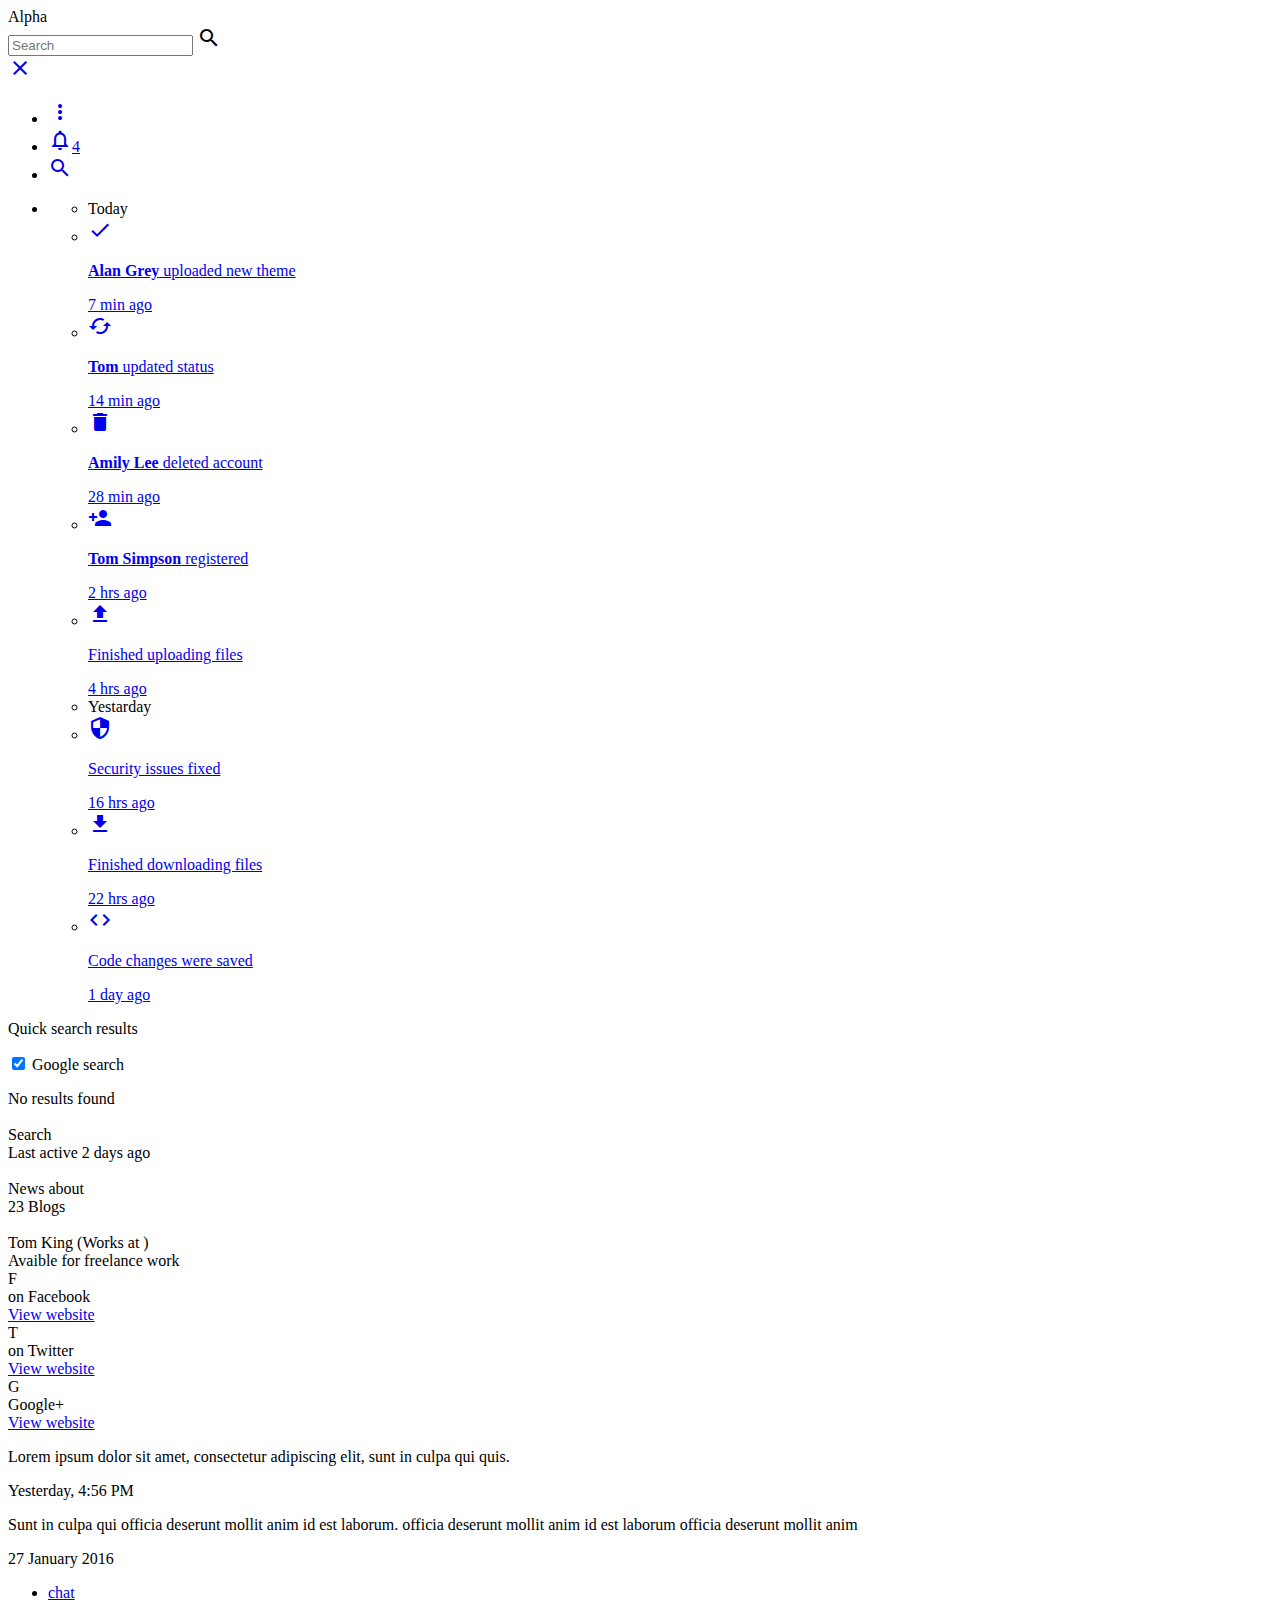
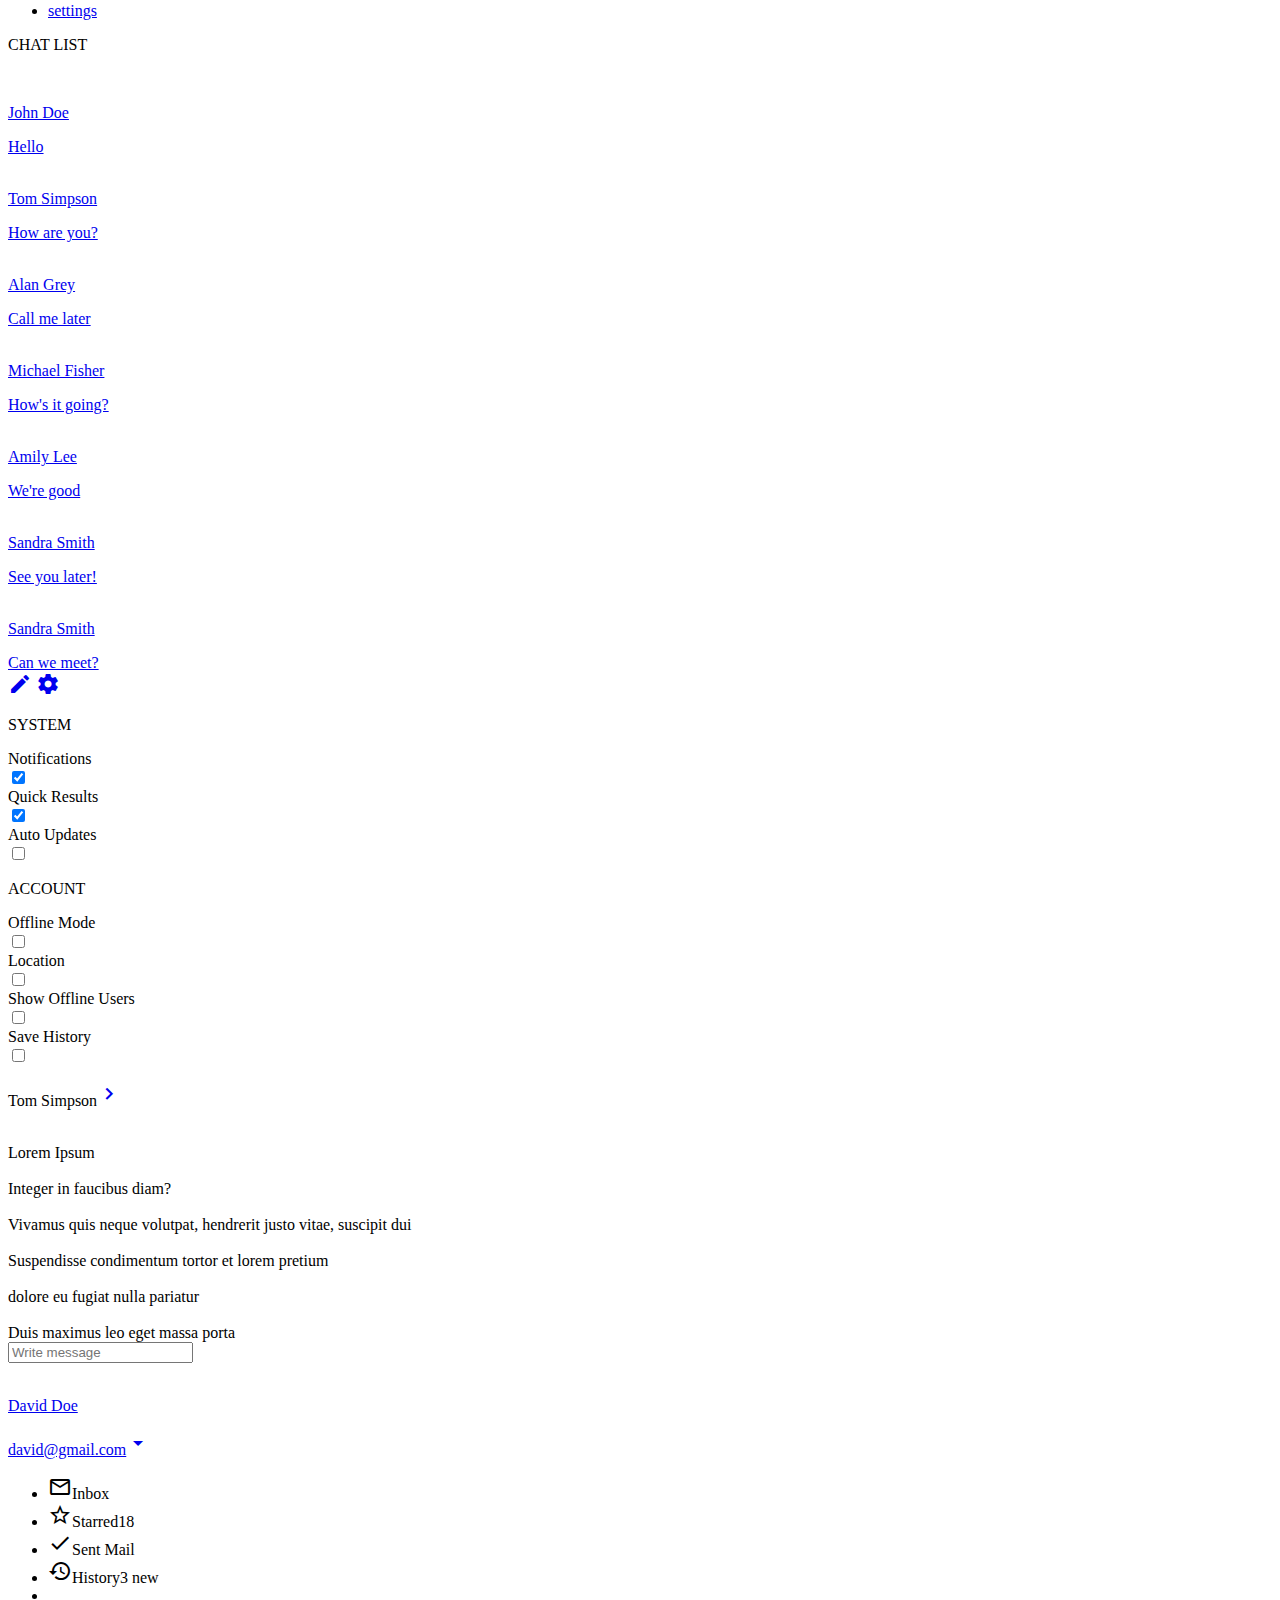
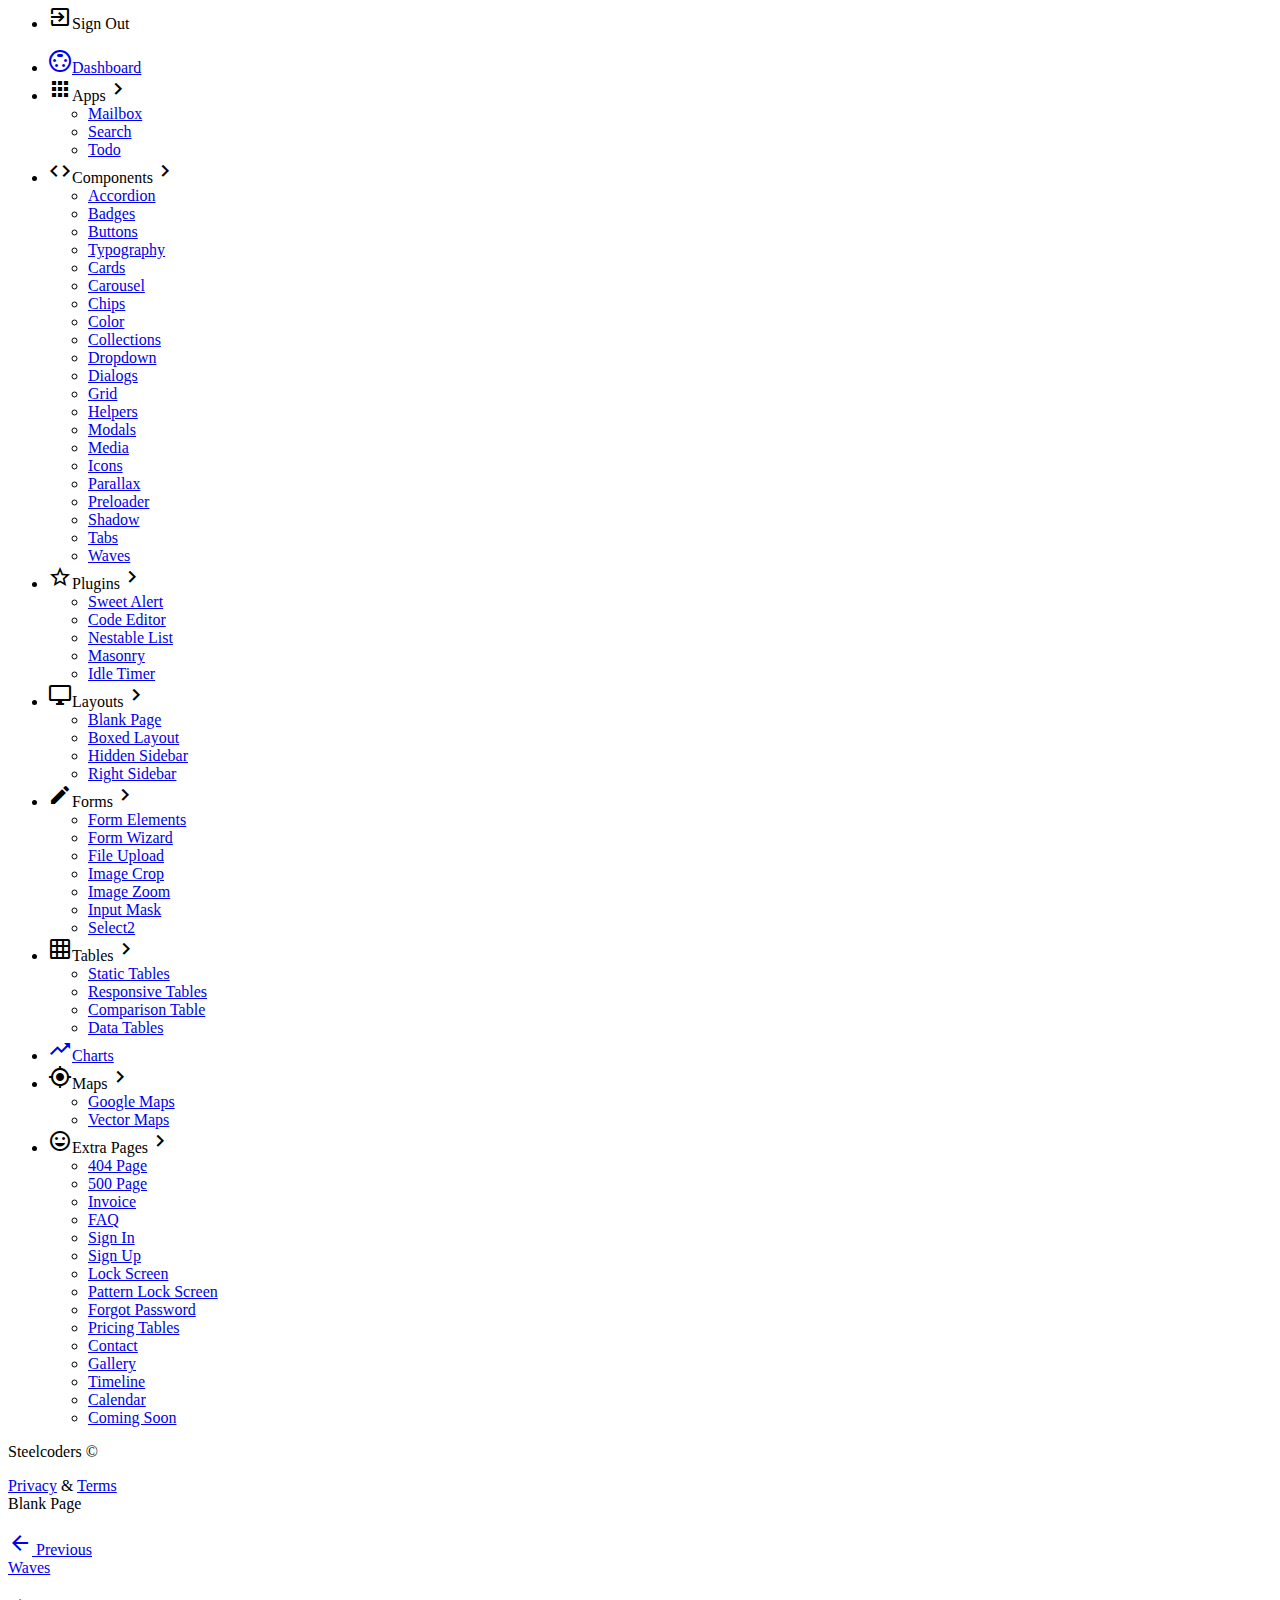
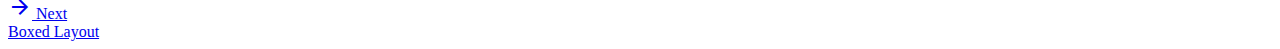
==== perfil.html @ 1d938f6f "Elementos innecesarios de la plantilla eliminados" ====
<!DOCTYPE html>
<html lang="en">
    <head>
        
        <!-- Title -->
        <title>Alpha | Responsive Admin Dashboard Template</title>
        
        <meta name="viewport" content="width=device-width, initial-scale=1.0, maximum-scale=1.0, user-scalable=no"/>
        <meta charset="UTF-8">
        
        <!-- Styles -->
        <link type="text/css" rel="stylesheet" href="assets/plugins/materialize/css/materialize.min.css"/>
        <link href="http://fonts.googleapis.com/icon?family=Material+Icons" rel="stylesheet">
        <link href="assets/plugins/material-preloader/css/materialPreloader.min.css" rel="stylesheet">        

        	
        <!-- Theme Styles -->
        <link href="assets/css/alpha.css" rel="stylesheet" type="text/css"/>
        <link href="assets/css/custom.css" rel="stylesheet" type="text/css"/>
        
        
        <!-- HTML5 shim and Respond.js for IE8 support of HTML5 elements and media queries -->
        <!-- WARNING: Respond.js doesn't work if you view the page via file:// -->
        <!--[if lt IE 9]>
        <script src="http://oss.maxcdn.com/html5shiv/3.7.2/html5shiv.min.js"></script>
        <script src="http://oss.maxcdn.com/respond/1.4.2/respond.min.js"></script>
        <![endif]-->
        
    </head>
    <body class="loaded">
        <div class="mn-content fixed-sidebar">
            <header class="mn-header navbar-fixed">
                <nav class="cyan darken-1">
                    <div class="nav-wrapper row">
                        <section class="material-design-hamburger navigation-toggle">
                            <a href="#" data-activates="slide-out" class="button-collapse show-on-large material-design-hamburger__icon">
                                <span class="material-design-hamburger__layer"></span>
                            </a>
                        </section>
                        <div class="header-title col s3">      
                            <span class="chapter-title">Alpha</span>
                        </div>
                        <form class="left search col s6 hide-on-small-and-down">
                            <div class="input-field">
                                <input id="search" type="search" placeholder="Search" autocomplete="off">
                                <label for="search"><i class="material-icons search-icon">search</i></label>
                            </div>
                            <a href="javascript: void(0)" class="close-search"><i class="material-icons">close</i></a>
                        </form>
                        <ul class="right col s9 m3 nav-right-menu">
                            <li><a href="javascript:void(0)" data-activates="chat-sidebar" class="chat-button show-on-large"><i class="material-icons">more_vert</i></a></li>
                            <li class="hide-on-small-and-down"><a href="javascript:void(0)" data-activates="dropdown1" class="dropdown-button dropdown-right show-on-large"><i class="material-icons">notifications_none</i><span class="badge">4</span></a></li>
                            <li class="hide-on-med-and-up"><a href="javascript:void(0)" class="search-toggle"><i class="material-icons">search</i></a></li>
                        </ul>
                        
                        <ul id="dropdown1" class="dropdown-content notifications-dropdown">
                            <li class="notificatoins-dropdown-container">
                                <ul>
                                    <li class="notification-drop-title">Today</li>
                                    <li>
                                        <a href="#!">
                                        <div class="notification">
                                            <div class="notification-icon circle cyan"><i class="material-icons">done</i></div>
                                            <div class="notification-text"><p><b>Alan Grey</b> uploaded new theme</p><span>7 min ago</span></div>
                                        </div>
                                        </a>
                                    </li>
                                    <li>
                                        <a href="#!">
                                        <div class="notification">
                                            <div class="notification-icon circle deep-purple"><i class="material-icons">cached</i></div>
                                            <div class="notification-text"><p><b>Tom</b> updated status</p><span>14 min ago</span></div>
                                        </div>
                                        </a>
                                    </li>
                                    <li>
                                        <a href="#!">
                                        <div class="notification">
                                            <div class="notification-icon circle red"><i class="material-icons">delete</i></div>
                                            <div class="notification-text"><p><b>Amily Lee</b> deleted account</p><span>28 min ago</span></div>
                                        </div>
                                        </a>
                                    </li>
                                    <li>
                                        <a href="#!">
                                        <div class="notification">
                                            <div class="notification-icon circle cyan"><i class="material-icons">person_add</i></div>
                                            <div class="notification-text"><p><b>Tom Simpson</b> registered</p><span>2 hrs ago</span></div>
                                        </div>
                                        </a>
                                    </li>
                                    <li>
                                        <a href="#!">
                                        <div class="notification">
                                            <div class="notification-icon circle green"><i class="material-icons">file_upload</i></div>
                                            <div class="notification-text"><p>Finished uploading files</p><span>4 hrs ago</span></div>
                                        </div>
                                        </a>
                                    </li>
                                    <li class="notification-drop-title">Yestarday</li>
                                    <li>
                                        <a href="#!">
                                        <div class="notification">
                                            <div class="notification-icon circle green"><i class="material-icons">security</i></div>
                                            <div class="notification-text"><p>Security issues fixed</p><span>16 hrs ago</span></div>
                                        </div>
                                        </a>
                                    </li>
                                    <li>
                                        <a href="#!">
                                        <div class="notification">
                                            <div class="notification-icon circle indigo"><i class="material-icons">file_download</i></div>
                                            <div class="notification-text"><p>Finished downloading files</p><span>22 hrs ago</span></div>
                                        </div>
                                        </a>
                                    </li>
                                    <li>
                                        <a href="#!">
                                        <div class="notification">
                                            <div class="notification-icon circle cyan"><i class="material-icons">code</i></div>
                                            <div class="notification-text"><p>Code changes were saved</p><span>1 day ago</span></div>
                                        </div>
                                        </a>
                                    </li>
                                </ul>
                            </li>
                        </ul>
                    </div>
                </nav>
            </header>
            <div class="search-results">
                <div class="container search-container">
                    <div class="row">
                        <div class="col s12 search-head">
                            <div class="row">
                                <div class="col s12">
                                    <div class="left">
                                        <p class="search-results-title">Quick search results</p>
                                        <p class="search-filter left">
                                            <input type="checkbox" class="filled-in" id="filled-in-box" checked/>
                                            <label for="filled-in-box">Google search</label>
                                        </p>
                                    </div>
                                </div>
                            </div>
                            <div class="res-not-found">No results found</div>
                        </div>
                        <div class="col s12 m4 search-result-container">
                            <div class="card card-transparent">
                                <div class="row valign-wrapper">
                                    <div class="col s3">
                                        <img src="assets/images/profile-image-1.png" alt="" class="circle responsive-img z-depth-1">
                                    </div>
                                    <div class="col s9">
                                        <span class="search-result-text">
                                            Search <span class="search-text search-result-highlight"></span><br><span class="secondary-search-text">Last active 2 days ago</span>
                                        </span>
                                    </div>
                                </div>
                            </div>
                            <div class="card card-transparent">
                                <div class="row valign-wrapper">
                                    <div class="col s3">
                                        <img src="assets/images/profile-image-3.jpg" alt="" class="circle responsive-img z-depth-1">
                                    </div>
                                    <div class="col s9">
                                        <span class="search-result-text">
                                            News about <span class="search-text search-result-highlight"></span><br><span class="secondary-search-text">23 Blogs</span>
                                        </span>
                                    </div>
                                </div>
                            </div>
                            <div class="card card-transparent">
                                <div class="row valign-wrapper">
                                    <div class="col s3">
                                        <img src="assets/images/profile-image.png" alt="" class="circle responsive-img z-depth-1">
                                    </div>
                                    <div class="col s9">
                                        <span class="search-result-text">
                                            Tom King (Works at <span class="search-text search-result-highlight"></span>)<br><span class="secondary-search-text">Avaible for freelance work</span>
                                        </span>
                                    </div>
                                </div>
                            </div>
                        </div>
                        <div class="col s12 m4 search-result-container">
                            <div class="card card-transparent ">
                                <div class="row valign-wrapper">
                                    <div class="col s3">
                                        <span class="z-depth-1 circle search-circle indigo lighten-1">F</span>
                                    </div>
                                    <div class="col s9">
                                        <span class="search-result-text">
                                            <span class="search-text search-result-highlight"></span> on Facebook<br><span class="secondary-search-text"><a href="#">View website</a></span>
                                        </span>
                                    </div>
                                </div>
                            </div>
                            <div class="card card-transparent">
                                <div class="row valign-wrapper">
                                    <div class="col s3">
                                        <span class="z-depth-1 circle search-circle light-blue lighten-1">T</span>
                                    </div>
                                    <div class="col s9">
                                        <span class="search-result-text">
                                            <span class="search-text search-result-highlight"></span> on Twitter<br><span class="secondary-search-text"><a href="#">View website</a></span>
                                        </span>
                                    </div>
                                </div>
                            </div>
                            <div class="card card-transparent">
                                <div class="row valign-wrapper">
                                    <div class="col s3">
                                        <span class="z-depth-1 circle search-circle red darken-1">G</span>
                                    </div>
                                    <div class="col s9">
                                        <span class="search-result-text">
                                            Google+ <span class="search-text search-result-highlight"></span><br><span class="secondary-search-text"><a href="#">View website</a></span>
                                        </span>
                                    </div>
                                </div>
                            </div>
                        </div>
                        <div class="col s12 m4 search-result-container">
                            <div class="card card-transparent">
                                <div class="card-content first">
                                    <p>Lorem ipsum dolor sit amet, consectetur adipiscing elit, sunt in culpa qui<span class="search-text search-result-highlight"></span> quis.</p>
                                </div>
                                <div class="card-action">
                                    <span class="grey-text">Yesterday, 4:56 PM</span>
                                </div>
                            </div>
                            <div class="card card-transparent">
                                <div class="card-content">
                                    <p>Sunt in culpa qui <span class="search-text search-result-highlight"></span> officia deserunt mollit anim id est laborum. officia deserunt mollit anim id est laborum officia deserunt mollit anim</p>
                                </div>
                                <div class="card-action">
                                    <span class="grey-text">27 January 2016</span>
                                </div>
                            </div>
                        </div>
                    </div>
                </div>
            </div>
            <aside id="chat-sidebar" class="side-nav white">
                <div class="side-nav-wrapper">
                    <div class="col s12">
                        <ul class="tabs tab-demo" style="width: 100%;">
                            <li class="tab col s3"><a href="#sidebar-chat-tab" class="active">chat</a></li>
                            <li class="tab col s3"><a href="#sidebar-more-tab">settings</a></li>
                        </ul>
                    </div>
                    <div id="sidebar-chat-tab" class="col s12 sidebar-messages right-sidebar-panel">
                        <p class="right-sidebar-heading">CHAT LIST</p>
                        <div class="chat-list">
                            <a href="javascript:void(0)" class="chat-message">
                                <div class="chat-item">
                                    <div class="chat-item-image">
                                        <img src="assets/images/profile-image.png" class="circle" alt="">
                                    </div>
                                    <div class="chat-item-info">
                                        <p class="chat-name">John Doe</p>
                                        <span class="chat-message">Hello</span>
                                    </div>
                                </div>
                            </a>
                            <a href="javascript:void(0)" class="chat-message">
                                <div class="chat-item">
                                    <div class="chat-item-image">
                                        <img src="assets/images/profile-image-1.png" class="circle" alt="">
                                    </div>
                                    <div class="chat-item-info">
                                        <p class="chat-name">Tom Simpson</p>
                                        <span class="chat-message">How are you?</span>
                                    </div>
                                </div>
                            </a>
                            <a href="javascript:void(0)" class="chat-message">
                                <div class="chat-item">
                                    <div class="chat-item-image">
                                        <img src="assets/images/profile-image-3.jpg" class="circle" alt="">
                                    </div>
                                    <div class="chat-item-info">
                                        <p class="chat-name">Alan Grey</p>
                                        <span class="chat-message">Call me later</span></div>
                                </div>
                            </a>
                            <a href="javascript:void(0)" class="chat-message">
                                <div class="chat-item">
                                    <div class="chat-item-image">
                                        <img src="assets/images/profile-image.png" class="circle" alt="">
                                    </div>
                                    <div class="chat-item-info">
                                        <p class="chat-name">Michael Fisher</p>
                                        <span class="chat-message">How's it going?</span>
                                    </div>
                                </div>
                            </a>
                            <a href="javascript:void(0)" class="chat-message">
                                <div class="chat-item">
                                    <div class="chat-item-image">
                                        <img src="assets/images/profile-image-1.png" class="circle" alt="">
                                    </div>
                                    <div class="chat-item-info">
                                        <p class="chat-name">Amily Lee</p>
                                        <span class="chat-message">We're good</span>
                                    </div>
                                </div>
                            </a>
                            <a href="javascript:void(0)" class="chat-message">
                                <div class="chat-item">
                                    <div class="chat-item-image">
                                        <img src="assets/images/profile-image.png" class="circle" alt="">
                                    </div>
                                    <div class="chat-item-info">
                                        <p class="chat-name">Sandra Smith</p>
                                        <span class="chat-message">See you later!</span>
                                    </div>
                                </div>
                            </a>
                            <a href="javascript:void(0)" class="chat-message">
                                <div class="chat-item">
                                    <div class="chat-item-image">
                                        <img src="assets/images/profile-image-3.jpg" class="circle" alt="">
                                    </div>
                                    <div class="chat-item-info">
                                        <p class="chat-name">Sandra Smith</p>
                                        <span class="chat-message">Can we meet?</span>
                                    </div>
                                </div>
                            </a>
                        </div>
                        <div class="chat-sidebar-options">
                            <a href="#" class="left"><i class="material-icons">edit</i></a>
                            <a href="#" class="right"><i class="material-icons">settings</i></a>
                        </div>
                    </div>
                    <div id="sidebar-more-tab" class="col s12 sidebar-more right-sidebar-panel">
                        <p class="right-sidebar-heading">SYSTEM</p>
                        <div class="settings-list">
                            <div class="setting-item">
                                <div class="setting-text">Notifications</div>
                                <div class="setting-set">
                                    <div class="switch">
                                        <label>
                                            <input type="checkbox" checked>
                                            <span class="lever"></span>
                                        </label>
                                    </div>
                                </div>
                            </div>
                            <div class="setting-item">
                                <div class="setting-text">Quick Results</div>
                                <div class="setting-set">
                                    <div class="switch">
                                        <label>
                                            <input type="checkbox" checked>
                                            <span class="lever"></span>
                                        </label>
                                    </div>
                                </div>
                            </div>
                            <div class="setting-item">
                                <div class="setting-text">Auto Updates</div>
                                <div class="setting-set">
                                    <div class="switch">
                                        <label>
                                            <input type="checkbox">
                                            <span class="lever"></span>
                                        </label>
                                    </div>
                                </div>
                            </div>
                        </div>
                        <p class="right-sidebar-heading">ACCOUNT</p>
                        <div class="settings-list">
                            <div class="setting-item">
                                <div class="setting-text">Offline Mode</div>
                                <div class="setting-set">
                                    <div class="switch">
                                        <label>
                                            <input type="checkbox">
                                            <span class="lever"></span>
                                        </label>
                                    </div>
                                </div>
                            </div>
                            <div class="setting-item">
                                <div class="setting-text">Location</div>
                                <div class="setting-set">
                                    <div class="switch">
                                        <label>
                                            <input type="checkbox">
                                            <span class="lever"></span>
                                        </label>
                                    </div>
                                </div>
                            </div>
                            <div class="setting-item">
                                <div class="setting-text">Show Offline Users</div>
                                <div class="setting-set">
                                    <div class="switch">
                                        <label>
                                            <input type="checkbox">
                                            <span class="lever"></span>
                                        </label>
                                    </div>
                                </div>
                            </div>
                            <div class="setting-item">
                                <div class="setting-text">Save History</div>
                                <div class="setting-set">
                                    <div class="switch">
                                        <label>
                                            <input type="checkbox">
                                            <span class="lever"></span>
                                        </label>
                                    </div>
                                </div>
                            </div>
                        </div>
                    </div>
                </div>
            </aside>
            <aside id="chat-messages" class="side-nav white">
                <p class="sidebar-chat-name">Tom Simpson<a href="#" data-activates="chat-messages" class="chat-message-link"><i class="material-icons">keyboard_arrow_right</i></a></p>
                <div class="messages-container">
                    <div class="message-wrapper them">
                        <div class="circle-wrapper"><img src="assets/images/profile-image-1.png" class="circle" alt=""></div>
                        <div class="text-wrapper">Lorem Ipsum</div>
                    </div>
                    <div class="message-wrapper me">
                        <div class="circle-wrapper"><img src="assets/images/profile-image-3.jpg" class="circle" alt=""></div>
                        <div class="text-wrapper">Integer in faucibus diam?</div>
                    </div>
                    <div class="message-wrapper them">
                        <div class="circle-wrapper"><img src="assets/images/profile-image-1.png" class="circle" alt=""></div>
                        <div class="text-wrapper">Vivamus quis neque volutpat, hendrerit justo vitae, suscipit dui</div>
                    </div>
                    <div class="message-wrapper me">
                        <div class="circle-wrapper"><img src="assets/images/profile-image-3.jpg" class="circle" alt=""></div>
                        <div class="text-wrapper">Suspendisse condimentum tortor et lorem pretium</div>
                    </div>
                    <div class="message-wrapper them">
                        <div class="circle-wrapper"><img src="assets/images/profile-image-1.png" class="circle" alt=""></div>
                        <div class="text-wrapper">dolore eu fugiat nulla pariatur</div>
                    </div>
                    <div class="message-wrapper me">
                        <div class="circle-wrapper"><img src="assets/images/profile-image-3.jpg" class="circle" alt=""></div>
                        <div class="text-wrapper">Duis maximus leo eget massa porta</div>
                    </div>
                </div>
                <div class="message-compose-box">
                    <div class="input-field">
                        <input placeholder="Write message" id="message_compose" type="text">
                    </div>
                </div>
            </aside>
            <aside id="slide-out" class="side-nav white fixed">
                <div class="side-nav-wrapper">
                    <div class="sidebar-profile">
                        <div class="sidebar-profile-image">
                            <img src="assets/images/profile-image.png" class="circle" alt="">
                        </div>
                        <div class="sidebar-profile-info">
                            <a href="javascript:void(0);" class="account-settings-link">
                                <p>David Doe</p>
                                <span>david@gmail.com<i class="material-icons right">arrow_drop_down</i></span>
                            </a>
                        </div>
                    </div>
                    <div class="sidebar-account-settings">
                        <ul>
                            <li class="no-padding">
                                <a class="waves-effect waves-grey"><i class="material-icons">mail_outline</i>Inbox</a>
                            </li>
                            <li class="no-padding">
                                <a class="waves-effect waves-grey"><i class="material-icons">star_border</i>Starred<span class="new badge">18</span></a>
                            </li>
                            <li class="no-padding">
                                <a class="waves-effect waves-grey"><i class="material-icons">done</i>Sent Mail</a>
                            </li>
                            <li class="no-padding">
                                <a class="waves-effect waves-grey"><i class="material-icons">history</i>History<span class="new grey lighten-1 badge">3 new</span></a>
                            </li>
                            <li class="divider"></li>
                            <li class="no-padding">
                                <a class="waves-effect waves-grey"><i class="material-icons">exit_to_app</i>Sign Out</a>
                            </li>
                        </ul>
                    </div>
                <ul class="sidebar-menu collapsible collapsible-accordion" data-collapsible="accordion">
                    <li class="no-padding"><a class="waves-effect waves-grey" href="index.html"><i class="material-icons">settings_input_svideo</i>Dashboard</a></li>
                    <li class="no-padding">
                        <a class="collapsible-header waves-effect waves-grey"><i class="material-icons">apps</i>Apps<i class="nav-drop-icon material-icons">keyboard_arrow_right</i></a>
                        <div class="collapsible-body">
                            <ul>
                                <li><a href="mailbox.html">Mailbox</a></li>
                                <li><a href="search.html">Search</a></li>
                                <li><a href="todo.html">Todo</a></li>
                            </ul>
                        </div>
                    </li>
                    <li class="no-padding">
                        <a class="collapsible-header waves-effect waves-grey"><i class="material-icons">code</i>Components<i class="nav-drop-icon material-icons">keyboard_arrow_right</i></a>
                        <div class="collapsible-body">
                            <ul>
                                <li><a href="ui-accordions.html">Accordion</a></li>
                                <li><a href="ui-badges.html">Badges</a></li>
                                <li><a href="ui-buttons.html">Buttons</a></li>
                                <li><a href="ui-typography.html">Typography</a></li>
                                <li><a href="ui-cards.html">Cards</a></li>
                                <li><a href="ui-carousel.html">Carousel</a></li>
                                <li><a href="ui-chips.html">Chips</a></li>
                                <li><a href="ui-color.html">Color</a></li>
                                <li><a href="ui-collections.html">Collections</a></li>
                                <li><a href="ui-dropdown.html">Dropdown</a></li>
                                <li><a href="ui-dialogs.html">Dialogs</a></li>
                                <li><a href="ui-grid.html">Grid</a></li>
                                <li><a href="ui-helpers.html">Helpers</a></li>
                                <li><a href="ui-modals.html">Modals</a></li>
                                <li><a href="ui-media.html">Media</a></li>
                                <li><a href="ui-icons.html">Icons</a></li>
                                <li><a href="ui-parallax.html">Parallax</a></li>
                                <li><a href="ui-preloader.html">Preloader</a></li>
                                <li><a href="ui-shadow.html">Shadow</a></li>
                                <li><a href="ui-tabs.html">Tabs</a></li>
                                <li><a href="ui-waves.html">Waves</a></li>
                            </ul>
                        </div>
                    </li>
                    <li class="no-padding">
                        <a class="collapsible-header waves-effect waves-grey"><i class="material-icons">star_border</i>Plugins<i class="nav-drop-icon material-icons">keyboard_arrow_right</i></a>
                        <div class="collapsible-body">
                            <ul>
                                <li><a href="miscellaneous-sweetalert.html">Sweet Alert</a>
                                <li><a href="miscellaneous-code-editor.html">Code Editor</a>
                                <li><a href="miscellaneous-nestable.html">Nestable List</a>
                                <li><a href="miscellaneous-masonry.html">Masonry</a>
                                <li><a href="miscellaneous-idle-timer.html">Idle Timer</a>
                            </ul>
                        </div>
                    </li>
                    <li class="no-padding active">
                        <a class="collapsible-header waves-effect waves-grey active"><i class="material-icons">desktop_windows</i>Layouts<i class="nav-drop-icon material-icons">keyboard_arrow_right</i></a>
                        <div class="collapsible-body">
                            <ul>
                                <li><a href="layout-blank.html" class="active-page">Blank Page</a></li>
                                <li><a href="layout-boxed.html">Boxed Layout</a></li>
                                <li><a href="layout-hidden-sidebar.html">Hidden Sidebar</a></li>
                                <li><a href="layout-right-sidebar.html">Right Sidebar</a></li>
                            </ul>
                        </div>
                    </li>
                    <li class="no-padding">
                        <a class="collapsible-header waves-effect waves-grey"><i class="material-icons">mode_edit</i>Forms<i class="nav-drop-icon material-icons">keyboard_arrow_right</i></a>
                        <div class="collapsible-body">
                            <ul>
                                <li><a href="form-elements.html">Form Elements</a></li>
                                <li><a href="form-wizard.html">Form Wizard</a></li>
                                <li><a href="form-upload.html">File Upload</a></li>
                                <li><a href="form-image-crop.html">Image Crop</a></li>
                                <li><a href="form-image-zoom.html">Image Zoom</a></li>
                                <li><a href="form-input-mask.html">Input Mask</a></li>
                                <li><a href="form-select2.html">Select2</a></li>
                            </ul>
                        </div>
                    </li>
                    <li class="no-padding">
                        <a class="collapsible-header waves-effect waves-grey"><i class="material-icons">grid_on</i>Tables<i class="nav-drop-icon material-icons">keyboard_arrow_right</i></a>
                        <div class="collapsible-body">
                            <ul>
                                <li><a href="table-static.html">Static Tables</a></li>
                                <li><a href="table-responsive.html">Responsive Tables</a></li>
                                <li><a href="table-comparison.html">Comparison Table</a></li>
                                <li><a href="table-data.html">Data Tables</a></li>
                            </ul>
                        </div>
                    </li>
                    <li class="no-padding"><a class="waves-effect waves-grey" href="charts.html"><i class="material-icons">trending_up</i>Charts</a></li>
                    <li class="no-padding">
                        <a class="collapsible-header waves-effect waves-grey"><i class="material-icons">my_location</i>Maps<i class="nav-drop-icon material-icons">keyboard_arrow_right</i></a>
                        <div class="collapsible-body">
                            <ul>
                                <li><a href="maps-google.html">Google Maps</a></li>
                                <li><a href="maps-vector.html">Vector Maps</a></li>
                            </ul>
                        </div>
                    </li>
                    <li class="no-padding">
                        <a class="collapsible-header waves-effect waves-grey"><i class="material-icons">tag_faces</i>Extra Pages<i class="nav-drop-icon material-icons">keyboard_arrow_right</i></a>
                        <div class="collapsible-body">
                            <ul>
                                <li><a href="404.html">404 Page</a></li>
                                <li><a href="500.html">500 Page</a></li>
                                <li><a href="invoice.html">Invoice</a></li>
                                <li><a href="faq.html">FAQ</a></li>
                                <li><a href="sign-in.html">Sign In</a></li>
                                <li><a href="sign-up.html">Sign Up</a></li>
                                <li><a href="lock-screen.html">Lock Screen</a></li>
                                <li><a href="pattern-lock-screen.html">Pattern Lock Screen</a></li>
                                <li><a href="forgot.html">Forgot Password</a></li>
                                <li><a href="pricing-tables.html">Pricing Tables</a></li>
                                <li><a href="contact.html">Contact</a></li>
                                <li><a href="gallery.html">Gallery</a></li>
                                <li><a href="timeline.html">Timeline</a></li>
                                <li><a href="calendar.html">Calendar</a></li>
                                <li><a href="coming-soon.html">Coming Soon</a></li>
                            </ul>
                        </div>
                    </li>
                </ul>
                <div class="footer">
                    <p class="copyright">Steelcoders ©</p>
                    <a href="#!">Privacy</a> &amp; <a href="#!">Terms</a>
                </div>
                </div>
            </aside>
            <main class="mn-inner">
                <div class="row">
                    <div class="col s12">
                        <div class="page-title">Blank Page</div>
                    </div>
                </div>
            </main>
            <div class="page-footer">
                <div class="footer-grid container">
                    <div class="footer-l white">&nbsp;</div>
                    <div class="footer-grid-l white">
                        <a class="footer-text" href="ui-waves.html">
                            <i class="material-icons arrow-l">arrow_back</i>
                            <span class="direction">Previous</span>
                            <div>
                                Waves
                            </div>
                        </a>
                    </div>
                    <div class="footer-r white">&nbsp;</div>
                    <div class="footer-grid-r white">
                        <a class="footer-text" href="layout-boxed.html">
                            <i class="material-icons arrow-r">arrow_forward</i>
                            <span class="direction">Next</span>
                            <div>
                                Boxed Layout
                            </div>
                        </a>
                    </div>
                </div>
            </div>
        </div>
        <div class="left-sidebar-hover"></div>
        
        <!-- Javascripts -->
        <script src="assets/plugins/jquery/jquery-2.2.0.min.js"></script>
        <script src="assets/plugins/materialize/js/materialize.min.js"></script>
        <script src="assets/plugins/material-preloader/js/materialPreloader.min.js"></script>
        <script src="assets/plugins/jquery-blockui/jquery.blockui.js"></script>
        <script src="assets/js/alpha.js"></script>
        
    </body>
</html>
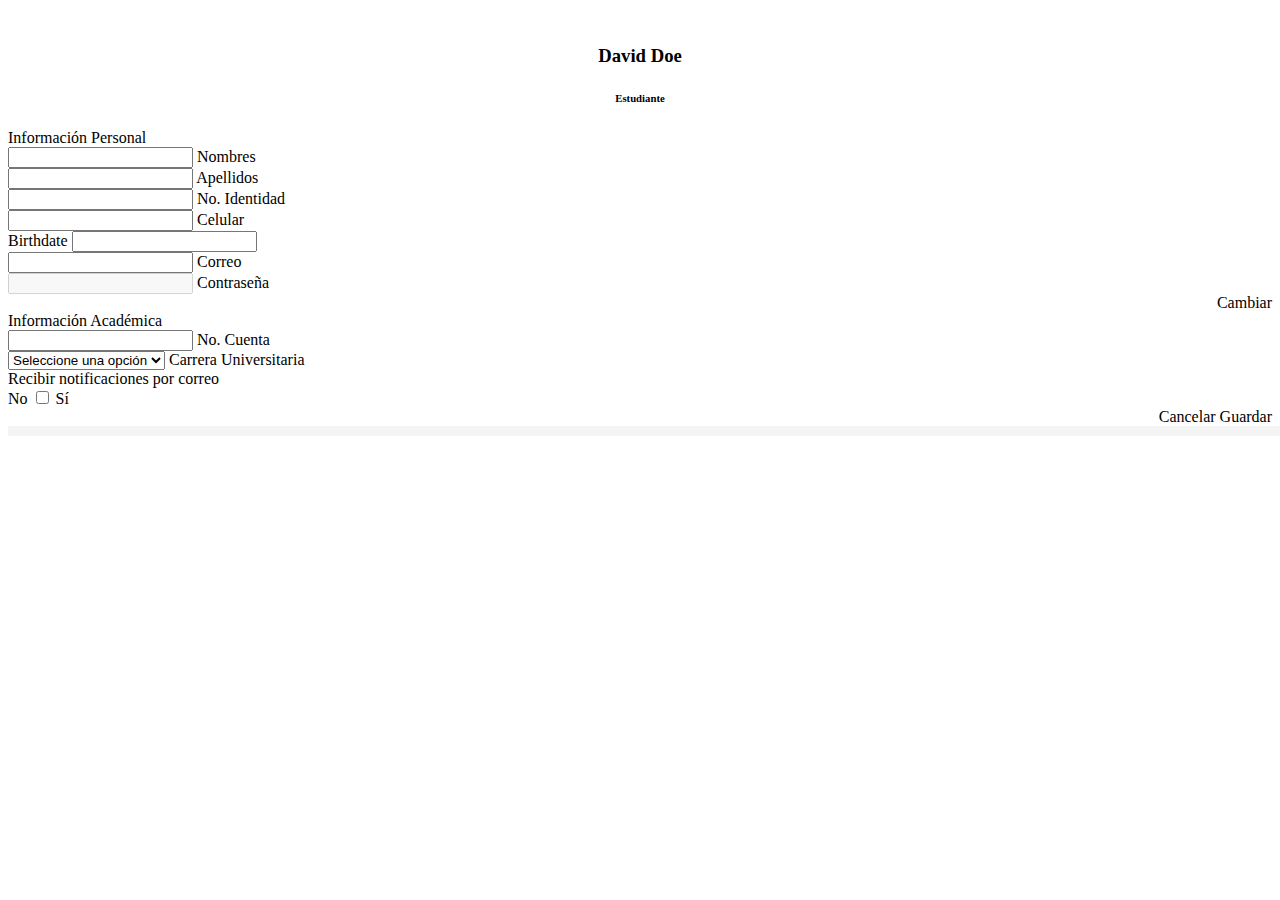
==== commit f1632174: "Perfil" ====
--- a/perfil.html
+++ b/perfil.html
@@ -1,661 +1,179 @@
 <!DOCTYPE html>
 <html lang="en">
-    <head>
-        
-        <!-- Title -->
-        <title>Alpha | Responsive Admin Dashboard Template</title>
-        
-        <meta name="viewport" content="width=device-width, initial-scale=1.0, maximum-scale=1.0, user-scalable=no"/>
-        <meta charset="UTF-8">
-        
-        <!-- Styles -->
-        <link type="text/css" rel="stylesheet" href="assets/plugins/materialize/css/materialize.min.css"/>
-        <link href="http://fonts.googleapis.com/icon?family=Material+Icons" rel="stylesheet">
-        <link href="assets/plugins/material-preloader/css/materialPreloader.min.css" rel="stylesheet">        
 
-        	
-        <!-- Theme Styles -->
-        <link href="assets/css/alpha.css" rel="stylesheet" type="text/css"/>
-        <link href="assets/css/custom.css" rel="stylesheet" type="text/css"/>
-        
-        
-        <!-- HTML5 shim and Respond.js for IE8 support of HTML5 elements and media queries -->
-        <!-- WARNING: Respond.js doesn't work if you view the page via file:// -->
-        <!--[if lt IE 9]>
+<head>
+
+    <!-- Title -->
+    <title>Alpha | Responsive Admin Dashboard Template</title>
+
+    <meta name="viewport" content="width=device-width, initial-scale=1.0, maximum-scale=1.0, user-scalable=no" />
+    <meta charset="UTF-8">
+
+    <!-- Styles -->
+    <link type="text/css" rel="stylesheet" href="assets/plugins/materialize/css/materialize.min.css" />
+    <link href="http://fonts.googleapis.com/icon?family=Material+Icons" rel="stylesheet">
+    <link href="assets/plugins/material-preloader/css/materialPreloader.min.css" rel="stylesheet">
+
+
+    <!-- Theme Styles -->
+    <link href="assets/css/alpha.css" rel="stylesheet" type="text/css" />
+    <link href="assets/css/custom.css" rel="stylesheet" type="text/css" />
+
+
+    <!-- HTML5 shim and Respond.js for IE8 support of HTML5 elements and media queries -->
+    <!-- WARNING: Respond.js doesn't work if you view the page via file:// -->
+    <!--[if lt IE 9]>
         <script src="http://oss.maxcdn.com/html5shiv/3.7.2/html5shiv.min.js"></script>
         <script src="http://oss.maxcdn.com/respond/1.4.2/respond.min.js"></script>
         <![endif]-->
-        
-    </head>
-    <body class="loaded">
-        <div class="mn-content fixed-sidebar">
-            <header class="mn-header navbar-fixed">
-                <nav class="cyan darken-1">
-                    <div class="nav-wrapper row">
-                        <section class="material-design-hamburger navigation-toggle">
-                            <a href="#" data-activates="slide-out" class="button-collapse show-on-large material-design-hamburger__icon">
-                                <span class="material-design-hamburger__layer"></span>
-                            </a>
-                        </section>
-                        <div class="header-title col s3">      
-                            <span class="chapter-title">Alpha</span>
+
+</head>
+
+<body class="loaded">
+    <div class="mn-content fixed-sidebar">
+
+        <div id="div-plantillaEstatica"></div>
+
+        <!--EN ESTE APARTADO VA TODO EL CONTENIDO QUE SE DESEA MOSTRAR EN LA SECCION PRINCIPAL-->
+        <main class="mn-inner">
+            <div class="row">
+                <div class="col s12 m12 l6">
+                    <div class="sidebar-profile">
+                        <div class="profile-photo">
+                            <img src="assets/images/profile-image.png" class="circle" alt="">
                         </div>
-                        <form class="left search col s6 hide-on-small-and-down">
-                            <div class="input-field">
-                                <input id="search" type="search" placeholder="Search" autocomplete="off">
-                                <label for="search"><i class="material-icons search-icon">search</i></label>
-                            </div>
-                            <a href="javascript: void(0)" class="close-search"><i class="material-icons">close</i></a>
-                        </form>
-                        <ul class="right col s9 m3 nav-right-menu">
-                            <li><a href="javascript:void(0)" data-activates="chat-sidebar" class="chat-button show-on-large"><i class="material-icons">more_vert</i></a></li>
-                            <li class="hide-on-small-and-down"><a href="javascript:void(0)" data-activates="dropdown1" class="dropdown-button dropdown-right show-on-large"><i class="material-icons">notifications_none</i><span class="badge">4</span></a></li>
-                            <li class="hide-on-med-and-up"><a href="javascript:void(0)" class="search-toggle"><i class="material-icons">search</i></a></li>
-                        </ul>
-                        
-                        <ul id="dropdown1" class="dropdown-content notifications-dropdown">
-                            <li class="notificatoins-dropdown-container">
-                                <ul>
-                                    <li class="notification-drop-title">Today</li>
-                                    <li>
-                                        <a href="#!">
-                                        <div class="notification">
-                                            <div class="notification-icon circle cyan"><i class="material-icons">done</i></div>
-                                            <div class="notification-text"><p><b>Alan Grey</b> uploaded new theme</p><span>7 min ago</span></div>
+                        <div class="sidebar-profile-info" align="center">
+                            <h3>David Doe</h3>
+                            <h6>Estudiante</h6>
+                        </div>
+                    </div>
+                    <div class="card">
+                        <div class="card-content">
+                            <span class="card-title">Información Personal</span><br>
+                            <div class="row">
+                                <form class="col s12">
+                                    <div class="row">
+                                        <div class="input-field col s12 m6 l6">
+                                            <input id="last_name" type="text" class="validate">
+                                            <label for="last_name">Nombres</label>
                                         </div>
-                                        </a>
-                                    </li>
-                                    <li>
-                                        <a href="#!">
-                                        <div class="notification">
-                                            <div class="notification-icon circle deep-purple"><i class="material-icons">cached</i></div>
-                                            <div class="notification-text"><p><b>Tom</b> updated status</p><span>14 min ago</span></div>
+                                        <div class="input-field col s12 m6 l6">
+                                            <input id="last_name" type="text" class="validate">
+                                            <label for="last_name">Apellidos</label>
                                         </div>
-                                        </a>
-                                    </li>
-                                    <li>
-                                        <a href="#!">
-                                        <div class="notification">
-                                            <div class="notification-icon circle red"><i class="material-icons">delete</i></div>
-                                            <div class="notification-text"><p><b>Amily Lee</b> deleted account</p><span>28 min ago</span></div>
+                                    </div>
+                                    <div class="row">
+                                        <div class="input-field col s12 m6 l6">
+                                            <input id="last_name" type="text" class="validate">
+                                            <label for="last_name">No. Identidad</label>
                                         </div>
-                                        </a>
-                                    </li>
-                                    <li>
-                                        <a href="#!">
-                                        <div class="notification">
-                                            <div class="notification-icon circle cyan"><i class="material-icons">person_add</i></div>
-                                            <div class="notification-text"><p><b>Tom Simpson</b> registered</p><span>2 hrs ago</span></div>
+                                        <div class="input-field col s12 m6 l6">
+                                            <input id="last_name" type="text" class="validate">
+                                            <label for="last_name">Celular</label>
                                         </div>
-                                        </a>
-                                    </li>
-                                    <li>
-                                        <a href="#!">
-                                        <div class="notification">
-                                            <div class="notification-icon circle green"><i class="material-icons">file_upload</i></div>
-                                            <div class="notification-text"><p>Finished uploading files</p><span>4 hrs ago</span></div>
+                                    </div>
+                                    <div class="row">
+                                        <div class="input-field col s12">
+                                            <label for="birthdate">Birthdate</label>
+                                            <input id="birthdate" type="text" class="datepicker">
                                         </div>
-                                        </a>
-                                    </li>
-                                    <li class="notification-drop-title">Yestarday</li>
-                                    <li>
-                                        <a href="#!">
-                                        <div class="notification">
-                                            <div class="notification-icon circle green"><i class="material-icons">security</i></div>
-                                            <div class="notification-text"><p>Security issues fixed</p><span>16 hrs ago</span></div>
+                                    </div>
+                                    <div class="row">
+                                        <div class="input-field col s12">
+                                            <input id="email" type="email" class="validate">
+                                            <label for="email">Correo</label>
                                         </div>
-                                        </a>
-                                    </li>
-                                    <li>
-                                        <a href="#!">
-                                        <div class="notification">
-                                            <div class="notification-icon circle indigo"><i class="material-icons">file_download</i></div>
-                                            <div class="notification-text"><p>Finished downloading files</p><span>22 hrs ago</span></div>
+                                    </div>
+                                    <div class="row">
+                                        <div class="input-field col s12 m6 l6">
+                                            <input id="password" type="password" class="validate" disabled>
+                                            <label for="password">Contraseña</label>
                                         </div>
-                                        </a>
-                                    </li>
-                                    <li>
-                                        <a href="#!">
-                                        <div class="notification">
-                                            <div class="notification-icon circle cyan"><i class="material-icons">code</i></div>
-                                            <div class="notification-text"><p>Code changes were saved</p><span>1 day ago</span></div>
+                                        <div class="input-field col s12 m6 l6" align="right">
+                                            <a class="waves-effect waves-light btn blue m-b-xs">Cambiar</a>
                                         </div>
-                                        </a>
-                                    </li>
-                                </ul>
-                            </li>
-                        </ul>
-                    </div>
-                </nav>
-            </header>
-            <div class="search-results">
-                <div class="container search-container">
-                    <div class="row">
-                        <div class="col s12 search-head">
-                            <div class="row">
-                                <div class="col s12">
-                                    <div class="left">
-                                        <p class="search-results-title">Quick search results</p>
-                                        <p class="search-filter left">
-                                            <input type="checkbox" class="filled-in" id="filled-in-box" checked/>
-                                            <label for="filled-in-box">Google search</label>
-                                        </p>
                                     </div>
-                                </div>
-                            </div>
-                            <div class="res-not-found">No results found</div>
-                        </div>
-                        <div class="col s12 m4 search-result-container">
-                            <div class="card card-transparent">
-                                <div class="row valign-wrapper">
-                                    <div class="col s3">
-                                        <img src="assets/images/profile-image-1.png" alt="" class="circle responsive-img z-depth-1">
-                                    </div>
-                                    <div class="col s9">
-                                        <span class="search-result-text">
-                                            Search <span class="search-text search-result-highlight"></span><br><span class="secondary-search-text">Last active 2 days ago</span>
-                                        </span>
-                                    </div>
-                                </div>
-                            </div>
-                            <div class="card card-transparent">
-                                <div class="row valign-wrapper">
-                                    <div class="col s3">
-                                        <img src="assets/images/profile-image-3.jpg" alt="" class="circle responsive-img z-depth-1">
-                                    </div>
-                                    <div class="col s9">
-                                        <span class="search-result-text">
-                                            News about <span class="search-text search-result-highlight"></span><br><span class="secondary-search-text">23 Blogs</span>
-                                        </span>
-                                    </div>
-                                </div>
-                            </div>
-                            <div class="card card-transparent">
-                                <div class="row valign-wrapper">
-                                    <div class="col s3">
-                                        <img src="assets/images/profile-image.png" alt="" class="circle responsive-img z-depth-1">
-                                    </div>
-                                    <div class="col s9">
-                                        <span class="search-result-text">
-                                            Tom King (Works at <span class="search-text search-result-highlight"></span>)<br><span class="secondary-search-text">Avaible for freelance work</span>
-                                        </span>
-                                    </div>
-                                </div>
-                            </div>
-                        </div>
-                        <div class="col s12 m4 search-result-container">
-                            <div class="card card-transparent ">
-                                <div class="row valign-wrapper">
-                                    <div class="col s3">
-                                        <span class="z-depth-1 circle search-circle indigo lighten-1">F</span>
-                                    </div>
-                                    <div class="col s9">
-                                        <span class="search-result-text">
-                                            <span class="search-text search-result-highlight"></span> on Facebook<br><span class="secondary-search-text"><a href="#">View website</a></span>
-                                        </span>
-                                    </div>
-                                </div>
-                            </div>
-                            <div class="card card-transparent">
-                                <div class="row valign-wrapper">
-                                    <div class="col s3">
-                                        <span class="z-depth-1 circle search-circle light-blue lighten-1">T</span>
-                                    </div>
-                                    <div class="col s9">
-                                        <span class="search-result-text">
-                                            <span class="search-text search-result-highlight"></span> on Twitter<br><span class="secondary-search-text"><a href="#">View website</a></span>
-                                        </span>
-                                    </div>
-                                </div>
-                            </div>
-                            <div class="card card-transparent">
-                                <div class="row valign-wrapper">
-                                    <div class="col s3">
-                                        <span class="z-depth-1 circle search-circle red darken-1">G</span>
-                                    </div>
-                                    <div class="col s9">
-                                        <span class="search-result-text">
-                                            Google+ <span class="search-text search-result-highlight"></span><br><span class="secondary-search-text"><a href="#">View website</a></span>
-                                        </span>
-                                    </div>
-                                </div>
-                            </div>
-                        </div>
-                        <div class="col s12 m4 search-result-container">
-                            <div class="card card-transparent">
-                                <div class="card-content first">
-                                    <p>Lorem ipsum dolor sit amet, consectetur adipiscing elit, sunt in culpa qui<span class="search-text search-result-highlight"></span> quis.</p>
-                                </div>
-                                <div class="card-action">
-                                    <span class="grey-text">Yesterday, 4:56 PM</span>
-                                </div>
-                            </div>
-                            <div class="card card-transparent">
-                                <div class="card-content">
-                                    <p>Sunt in culpa qui <span class="search-text search-result-highlight"></span> officia deserunt mollit anim id est laborum. officia deserunt mollit anim id est laborum officia deserunt mollit anim</p>
-                                </div>
-                                <div class="card-action">
-                                    <span class="grey-text">27 January 2016</span>
-                                </div>
+
+
+                                </form>
                             </div>
                         </div>
                     </div>
+
+
                 </div>
-            </div>
-            <aside id="chat-sidebar" class="side-nav white">
-                <div class="side-nav-wrapper">
-                    <div class="col s12">
-                        <ul class="tabs tab-demo" style="width: 100%;">
-                            <li class="tab col s3"><a href="#sidebar-chat-tab" class="active">chat</a></li>
-                            <li class="tab col s3"><a href="#sidebar-more-tab">settings</a></li>
-                        </ul>
-                    </div>
-                    <div id="sidebar-chat-tab" class="col s12 sidebar-messages right-sidebar-panel">
-                        <p class="right-sidebar-heading">CHAT LIST</p>
-                        <div class="chat-list">
-                            <a href="javascript:void(0)" class="chat-message">
-                                <div class="chat-item">
-                                    <div class="chat-item-image">
-                                        <img src="assets/images/profile-image.png" class="circle" alt="">
-                                    </div>
-                                    <div class="chat-item-info">
-                                        <p class="chat-name">John Doe</p>
-                                        <span class="chat-message">Hello</span>
-                                    </div>
+                <div class="col s12 m12 l6">
+
+
+                    <div class="card">
+                        <div class="card-content">
+                            <span class="card-title">Información Académica</span><br>
+                            <div class="row">
+                                <div class="input-field col s12">
+                                    <input id="last_name" type="text" class="validate">
+                                    <label for="last_name">No. Cuenta</label>
                                 </div>
-                            </a>
-                            <a href="javascript:void(0)" class="chat-message">
-                                <div class="chat-item">
-                                    <div class="chat-item-image">
-                                        <img src="assets/images/profile-image-1.png" class="circle" alt="">
-                                    </div>
-                                    <div class="chat-item-info">
-                                        <p class="chat-name">Tom Simpson</p>
-                                        <span class="chat-message">How are you?</span>
-                                    </div>
+                                <div class="input-field col s12">
+                                    <select>
+                                        <option value="" disabled selected>Seleccione una opción</option>
+                                        <option value="1">Option 1</option>
+                                        <option value="2">Option 2</option>
+                                        <option value="3">Option 3</option>
+                                    </select>
+                                    <label>Carrera Universitaria</label>
                                 </div>
-                            </a>
-                            <a href="javascript:void(0)" class="chat-message">
-                                <div class="chat-item">
-                                    <div class="chat-item-image">
-                                        <img src="assets/images/profile-image-3.jpg" class="circle" alt="">
-                                    </div>
-                                    <div class="chat-item-info">
-                                        <p class="chat-name">Alan Grey</p>
-                                        <span class="chat-message">Call me later</span></div>
-                                </div>
-                            </a>
-                            <a href="javascript:void(0)" class="chat-message">
-                                <div class="chat-item">
-                                    <div class="chat-item-image">
-                                        <img src="assets/images/profile-image.png" class="circle" alt="">
-                                    </div>
-                                    <div class="chat-item-info">
-                                        <p class="chat-name">Michael Fisher</p>
-                                        <span class="chat-message">How's it going?</span>
-                                    </div>
-                                </div>
-                            </a>
-                            <a href="javascript:void(0)" class="chat-message">
-                                <div class="chat-item">
-                                    <div class="chat-item-image">
-                                        <img src="assets/images/profile-image-1.png" class="circle" alt="">
-                                    </div>
-                                    <div class="chat-item-info">
-                                        <p class="chat-name">Amily Lee</p>
-                                        <span class="chat-message">We're good</span>
-                                    </div>
-                                </div>
-                            </a>
-                            <a href="javascript:void(0)" class="chat-message">
-                                <div class="chat-item">
-                                    <div class="chat-item-image">
-                                        <img src="assets/images/profile-image.png" class="circle" alt="">
-                                    </div>
-                                    <div class="chat-item-info">
-                                        <p class="chat-name">Sandra Smith</p>
-                                        <span class="chat-message">See you later!</span>
-                                    </div>
-                                </div>
-                            </a>
-                            <a href="javascript:void(0)" class="chat-message">
-                                <div class="chat-item">
-                                    <div class="chat-item-image">
-                                        <img src="assets/images/profile-image-3.jpg" class="circle" alt="">
-                                    </div>
-                                    <div class="chat-item-info">
-                                        <p class="chat-name">Sandra Smith</p>
-                                        <span class="chat-message">Can we meet?</span>
-                                    </div>
-                                </div>
-                            </a>
-                        </div>
-                        <div class="chat-sidebar-options">
-                            <a href="#" class="left"><i class="material-icons">edit</i></a>
-                            <a href="#" class="right"><i class="material-icons">settings</i></a>
+
+                            </div>
+
                         </div>
                     </div>
-                    <div id="sidebar-more-tab" class="col s12 sidebar-more right-sidebar-panel">
-                        <p class="right-sidebar-heading">SYSTEM</p>
-                        <div class="settings-list">
-                            <div class="setting-item">
-                                <div class="setting-text">Notifications</div>
-                                <div class="setting-set">
-                                    <div class="switch">
+                    <div class="card">
+                        <div class="card-content">
+                            <span class="card-title">Recibir notificaciones por correo</span><br>
+                            <div class="row">
+                                <div class="col s12">
+                                    <!-- Switch -->
+                                    <div class="switch m-b-md">
                                         <label>
-                                            <input type="checkbox" checked>
-                                            <span class="lever"></span>
-                                        </label>
-                                    </div>
-                                </div>
-                            </div>
-                            <div class="setting-item">
-                                <div class="setting-text">Quick Results</div>
-                                <div class="setting-set">
-                                    <div class="switch">
-                                        <label>
-                                            <input type="checkbox" checked>
-                                            <span class="lever"></span>
-                                        </label>
-                                    </div>
-                                </div>
-                            </div>
-                            <div class="setting-item">
-                                <div class="setting-text">Auto Updates</div>
-                                <div class="setting-set">
-                                    <div class="switch">
-                                        <label>
+                                            No
                                             <input type="checkbox">
                                             <span class="lever"></span>
-                                        </label>
-                                    </div>
-                                </div>
-                            </div>
-                        </div>
-                        <p class="right-sidebar-heading">ACCOUNT</p>
-                        <div class="settings-list">
-                            <div class="setting-item">
-                                <div class="setting-text">Offline Mode</div>
-                                <div class="setting-set">
-                                    <div class="switch">
-                                        <label>
-                                            <input type="checkbox">
-                                            <span class="lever"></span>
-                                        </label>
-                                    </div>
-                                </div>
-                            </div>
-                            <div class="setting-item">
-                                <div class="setting-text">Location</div>
-                                <div class="setting-set">
-                                    <div class="switch">
-                                        <label>
-                                            <input type="checkbox">
-                                            <span class="lever"></span>
-                                        </label>
-                                    </div>
-                                </div>
-                            </div>
-                            <div class="setting-item">
-                                <div class="setting-text">Show Offline Users</div>
-                                <div class="setting-set">
-                                    <div class="switch">
-                                        <label>
-                                            <input type="checkbox">
-                                            <span class="lever"></span>
-                                        </label>
-                                    </div>
-                                </div>
-                            </div>
-                            <div class="setting-item">
-                                <div class="setting-text">Save History</div>
-                                <div class="setting-set">
-                                    <div class="switch">
-                                        <label>
-                                            <input type="checkbox">
-                                            <span class="lever"></span>
+                                            Sí
                                         </label>
                                     </div>
                                 </div>
                             </div>
                         </div>
                     </div>
-                </div>
-            </aside>
-            <aside id="chat-messages" class="side-nav white">
-                <p class="sidebar-chat-name">Tom Simpson<a href="#" data-activates="chat-messages" class="chat-message-link"><i class="material-icons">keyboard_arrow_right</i></a></p>
-                <div class="messages-container">
-                    <div class="message-wrapper them">
-                        <div class="circle-wrapper"><img src="assets/images/profile-image-1.png" class="circle" alt=""></div>
-                        <div class="text-wrapper">Lorem Ipsum</div>
-                    </div>
-                    <div class="message-wrapper me">
-                        <div class="circle-wrapper"><img src="assets/images/profile-image-3.jpg" class="circle" alt=""></div>
-                        <div class="text-wrapper">Integer in faucibus diam?</div>
-                    </div>
-                    <div class="message-wrapper them">
-                        <div class="circle-wrapper"><img src="assets/images/profile-image-1.png" class="circle" alt=""></div>
-                        <div class="text-wrapper">Vivamus quis neque volutpat, hendrerit justo vitae, suscipit dui</div>
-                    </div>
-                    <div class="message-wrapper me">
-                        <div class="circle-wrapper"><img src="assets/images/profile-image-3.jpg" class="circle" alt=""></div>
-                        <div class="text-wrapper">Suspendisse condimentum tortor et lorem pretium</div>
-                    </div>
-                    <div class="message-wrapper them">
-                        <div class="circle-wrapper"><img src="assets/images/profile-image-1.png" class="circle" alt=""></div>
-                        <div class="text-wrapper">dolore eu fugiat nulla pariatur</div>
-                    </div>
-                    <div class="message-wrapper me">
-                        <div class="circle-wrapper"><img src="assets/images/profile-image-3.jpg" class="circle" alt=""></div>
-                        <div class="text-wrapper">Duis maximus leo eget massa porta</div>
-                    </div>
-                </div>
-                <div class="message-compose-box">
-                    <div class="input-field">
-                        <input placeholder="Write message" id="message_compose" type="text">
-                    </div>
-                </div>
-            </aside>
-            <aside id="slide-out" class="side-nav white fixed">
-                <div class="side-nav-wrapper">
-                    <div class="sidebar-profile">
-                        <div class="sidebar-profile-image">
-                            <img src="assets/images/profile-image.png" class="circle" alt="">
-                        </div>
-                        <div class="sidebar-profile-info">
-                            <a href="javascript:void(0);" class="account-settings-link">
-                                <p>David Doe</p>
-                                <span>david@gmail.com<i class="material-icons right">arrow_drop_down</i></span>
-                            </a>
+
+                    <div class="card">
+                        <div class="card-content" align="right">
+                            <a class="waves-effect waves-light btn red m-b-xs">Cancelar</a>
+                            <a class="waves-effect waves-light btn green m-b-xs">Guardar</a>
                         </div>
                     </div>
-                    <div class="sidebar-account-settings">
-                        <ul>
-                            <li class="no-padding">
-                                <a class="waves-effect waves-grey"><i class="material-icons">mail_outline</i>Inbox</a>
-                            </li>
-                            <li class="no-padding">
-                                <a class="waves-effect waves-grey"><i class="material-icons">star_border</i>Starred<span class="new badge">18</span></a>
-                            </li>
-                            <li class="no-padding">
-                                <a class="waves-effect waves-grey"><i class="material-icons">done</i>Sent Mail</a>
-                            </li>
-                            <li class="no-padding">
-                                <a class="waves-effect waves-grey"><i class="material-icons">history</i>History<span class="new grey lighten-1 badge">3 new</span></a>
-                            </li>
-                            <li class="divider"></li>
-                            <li class="no-padding">
-                                <a class="waves-effect waves-grey"><i class="material-icons">exit_to_app</i>Sign Out</a>
-                            </li>
-                        </ul>
-                    </div>
-                <ul class="sidebar-menu collapsible collapsible-accordion" data-collapsible="accordion">
-                    <li class="no-padding"><a class="waves-effect waves-grey" href="index.html"><i class="material-icons">settings_input_svideo</i>Dashboard</a></li>
-                    <li class="no-padding">
-                        <a class="collapsible-header waves-effect waves-grey"><i class="material-icons">apps</i>Apps<i class="nav-drop-icon material-icons">keyboard_arrow_right</i></a>
-                        <div class="collapsible-body">
-                            <ul>
-                                <li><a href="mailbox.html">Mailbox</a></li>
-                                <li><a href="search.html">Search</a></li>
-                                <li><a href="todo.html">Todo</a></li>
-                            </ul>
-                        </div>
-                    </li>
-                    <li class="no-padding">
-                        <a class="collapsible-header waves-effect waves-grey"><i class="material-icons">code</i>Components<i class="nav-drop-icon material-icons">keyboard_arrow_right</i></a>
-                        <div class="collapsible-body">
-                            <ul>
-                                <li><a href="ui-accordions.html">Accordion</a></li>
-                                <li><a href="ui-badges.html">Badges</a></li>
-                                <li><a href="ui-buttons.html">Buttons</a></li>
-                                <li><a href="ui-typography.html">Typography</a></li>
-                                <li><a href="ui-cards.html">Cards</a></li>
-                                <li><a href="ui-carousel.html">Carousel</a></li>
-                                <li><a href="ui-chips.html">Chips</a></li>
-                                <li><a href="ui-color.html">Color</a></li>
-                                <li><a href="ui-collections.html">Collections</a></li>
-                                <li><a href="ui-dropdown.html">Dropdown</a></li>
-                                <li><a href="ui-dialogs.html">Dialogs</a></li>
-                                <li><a href="ui-grid.html">Grid</a></li>
-                                <li><a href="ui-helpers.html">Helpers</a></li>
-                                <li><a href="ui-modals.html">Modals</a></li>
-                                <li><a href="ui-media.html">Media</a></li>
-                                <li><a href="ui-icons.html">Icons</a></li>
-                                <li><a href="ui-parallax.html">Parallax</a></li>
-                                <li><a href="ui-preloader.html">Preloader</a></li>
-                                <li><a href="ui-shadow.html">Shadow</a></li>
-                                <li><a href="ui-tabs.html">Tabs</a></li>
-                                <li><a href="ui-waves.html">Waves</a></li>
-                            </ul>
-                        </div>
-                    </li>
-                    <li class="no-padding">
-                        <a class="collapsible-header waves-effect waves-grey"><i class="material-icons">star_border</i>Plugins<i class="nav-drop-icon material-icons">keyboard_arrow_right</i></a>
-                        <div class="collapsible-body">
-                            <ul>
-                                <li><a href="miscellaneous-sweetalert.html">Sweet Alert</a>
-                                <li><a href="miscellaneous-code-editor.html">Code Editor</a>
-                                <li><a href="miscellaneous-nestable.html">Nestable List</a>
-                                <li><a href="miscellaneous-masonry.html">Masonry</a>
-                                <li><a href="miscellaneous-idle-timer.html">Idle Timer</a>
-                            </ul>
-                        </div>
-                    </li>
-                    <li class="no-padding active">
-                        <a class="collapsible-header waves-effect waves-grey active"><i class="material-icons">desktop_windows</i>Layouts<i class="nav-drop-icon material-icons">keyboard_arrow_right</i></a>
-                        <div class="collapsible-body">
-                            <ul>
-                                <li><a href="layout-blank.html" class="active-page">Blank Page</a></li>
-                                <li><a href="layout-boxed.html">Boxed Layout</a></li>
-                                <li><a href="layout-hidden-sidebar.html">Hidden Sidebar</a></li>
-                                <li><a href="layout-right-sidebar.html">Right Sidebar</a></li>
-                            </ul>
-                        </div>
-                    </li>
-                    <li class="no-padding">
-                        <a class="collapsible-header waves-effect waves-grey"><i class="material-icons">mode_edit</i>Forms<i class="nav-drop-icon material-icons">keyboard_arrow_right</i></a>
-                        <div class="collapsible-body">
-                            <ul>
-                                <li><a href="form-elements.html">Form Elements</a></li>
-                                <li><a href="form-wizard.html">Form Wizard</a></li>
-                                <li><a href="form-upload.html">File Upload</a></li>
-                                <li><a href="form-image-crop.html">Image Crop</a></li>
-                                <li><a href="form-image-zoom.html">Image Zoom</a></li>
-                                <li><a href="form-input-mask.html">Input Mask</a></li>
-                                <li><a href="form-select2.html">Select2</a></li>
-                            </ul>
-                        </div>
-                    </li>
-                    <li class="no-padding">
-                        <a class="collapsible-header waves-effect waves-grey"><i class="material-icons">grid_on</i>Tables<i class="nav-drop-icon material-icons">keyboard_arrow_right</i></a>
-                        <div class="collapsible-body">
-                            <ul>
-                                <li><a href="table-static.html">Static Tables</a></li>
-                                <li><a href="table-responsive.html">Responsive Tables</a></li>
-                                <li><a href="table-comparison.html">Comparison Table</a></li>
-                                <li><a href="table-data.html">Data Tables</a></li>
-                            </ul>
-                        </div>
-                    </li>
-                    <li class="no-padding"><a class="waves-effect waves-grey" href="charts.html"><i class="material-icons">trending_up</i>Charts</a></li>
-                    <li class="no-padding">
-                        <a class="collapsible-header waves-effect waves-grey"><i class="material-icons">my_location</i>Maps<i class="nav-drop-icon material-icons">keyboard_arrow_right</i></a>
-                        <div class="collapsible-body">
-                            <ul>
-                                <li><a href="maps-google.html">Google Maps</a></li>
-                                <li><a href="maps-vector.html">Vector Maps</a></li>
-                            </ul>
-                        </div>
-                    </li>
-                    <li class="no-padding">
-                        <a class="collapsible-header waves-effect waves-grey"><i class="material-icons">tag_faces</i>Extra Pages<i class="nav-drop-icon material-icons">keyboard_arrow_right</i></a>
-                        <div class="collapsible-body">
-                            <ul>
-                                <li><a href="404.html">404 Page</a></li>
-                                <li><a href="500.html">500 Page</a></li>
-                                <li><a href="invoice.html">Invoice</a></li>
-                                <li><a href="faq.html">FAQ</a></li>
-                                <li><a href="sign-in.html">Sign In</a></li>
-                                <li><a href="sign-up.html">Sign Up</a></li>
-                                <li><a href="lock-screen.html">Lock Screen</a></li>
-                                <li><a href="pattern-lock-screen.html">Pattern Lock Screen</a></li>
-                                <li><a href="forgot.html">Forgot Password</a></li>
-                                <li><a href="pricing-tables.html">Pricing Tables</a></li>
-                                <li><a href="contact.html">Contact</a></li>
-                                <li><a href="gallery.html">Gallery</a></li>
-                                <li><a href="timeline.html">Timeline</a></li>
-                                <li><a href="calendar.html">Calendar</a></li>
-                                <li><a href="coming-soon.html">Coming Soon</a></li>
-                            </ul>
-                        </div>
-                    </li>
-                </ul>
-                <div class="footer">
-                    <p class="copyright">Steelcoders ©</p>
-                    <a href="#!">Privacy</a> &amp; <a href="#!">Terms</a>
+
                 </div>
-                </div>
-            </aside>
-            <main class="mn-inner">
-                <div class="row">
-                    <div class="col s12">
-                        <div class="page-title">Blank Page</div>
-                    </div>
-                </div>
-            </main>
-            <div class="page-footer">
-                <div class="footer-grid container">
-                    <div class="footer-l white">&nbsp;</div>
-                    <div class="footer-grid-l white">
-                        <a class="footer-text" href="ui-waves.html">
-                            <i class="material-icons arrow-l">arrow_back</i>
-                            <span class="direction">Previous</span>
-                            <div>
-                                Waves
-                            </div>
-                        </a>
-                    </div>
-                    <div class="footer-r white">&nbsp;</div>
-                    <div class="footer-grid-r white">
-                        <a class="footer-text" href="layout-boxed.html">
-                            <i class="material-icons arrow-r">arrow_forward</i>
-                            <span class="direction">Next</span>
-                            <div>
-                                Boxed Layout
-                            </div>
-                        </a>
-                    </div>
-                </div>
+
             </div>
-        </div>
-        <div class="left-sidebar-hover"></div>
-        
-        <!-- Javascripts -->
-        <script src="assets/plugins/jquery/jquery-2.2.0.min.js"></script>
-        <script src="assets/plugins/materialize/js/materialize.min.js"></script>
-        <script src="assets/plugins/material-preloader/js/materialPreloader.min.js"></script>
-        <script src="assets/plugins/jquery-blockui/jquery.blockui.js"></script>
-        <script src="assets/js/alpha.js"></script>
-        
-    </body>
+
+        </main>
+        <!--FIN APARTADO-->
+
+        <div id="div-piePagina"></div>
+
+
+    </div>
+    <div class="left-sidebar-hover"></div>
+
+    <!-- Javascripts -->
+    <script src="assets/plugins/jquery/jquery-2.2.0.min.js"></script>
+    <script src="assets/plugins/materialize/js/materialize.min.js"></script>
+    <script src="assets/plugins/material-preloader/js/materialPreloader.min.js"></script>
+    <script src="assets/plugins/jquery-blockui/jquery.blockui.js"></script>
+    <script src="assets/js/pages/form_elements.js"></script>
+    <script src="assets/js/index.js"></script>
+
+</body>
+
 </html>--- a/assets/css/custom.css
+++ b/assets/css/custom.css
@@ -0,0 +1,23 @@
+/* Write your custom CSS here */
+
+.page-footer{
+    height: min-content;
+    margin-top: 0px;
+}
+
+#div-piePagina{
+    
+    bottom: 0px;    
+    font-size: 0.9em;   
+    width: 100%;
+    padding: 5px; 
+    background-color:#F4F4F4;
+}
+
+.profile-photo img{
+    width: 50%;
+}
+
+.profile-photo {
+    text-align: center;
+}